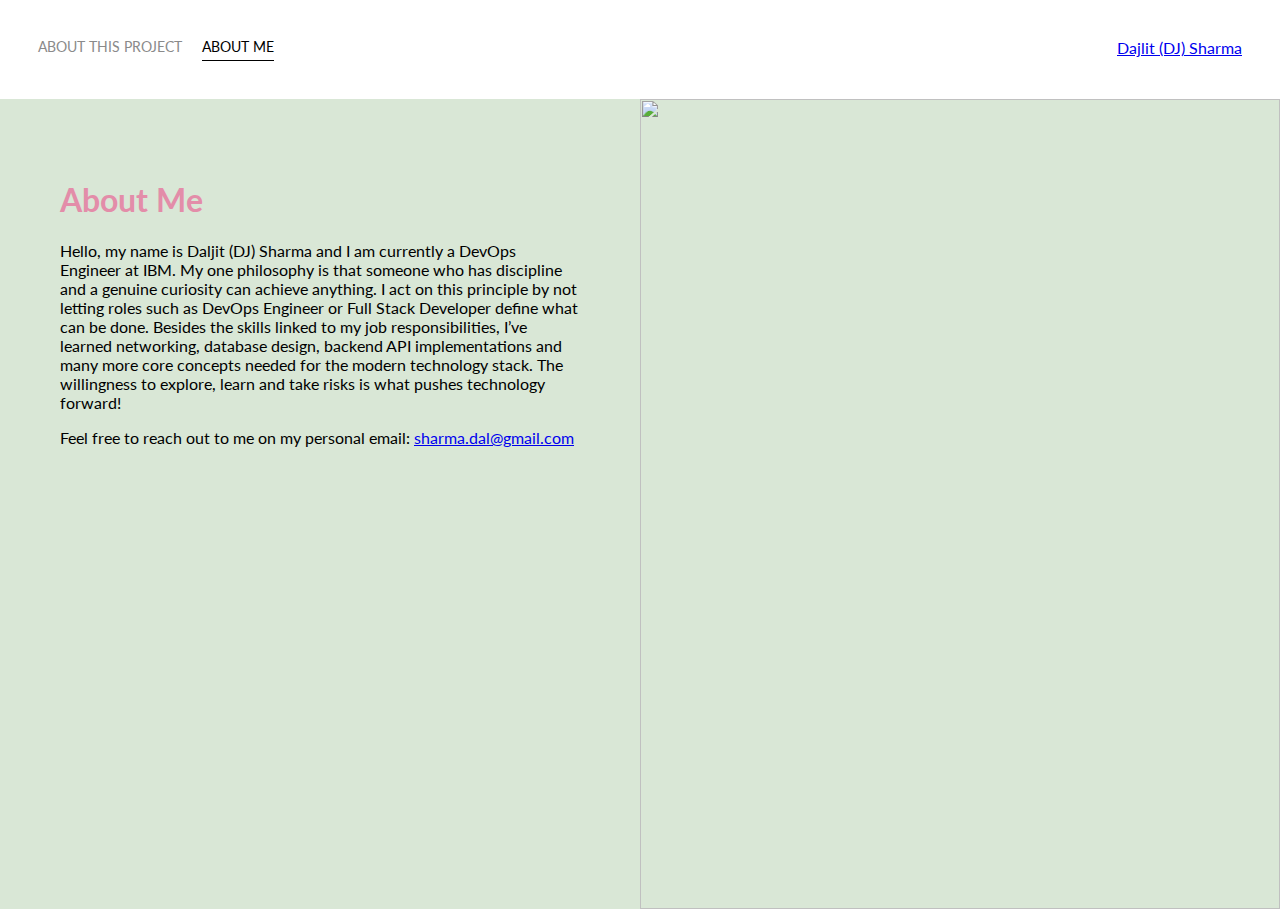
==== app/about-me.html @ 0cd8d35a "updated app" ====
<!DOCTYPE html>
<html lang='en'>

<head>
    <meta charset='UTF-8'>
    <title>Dj Personal Site</title>
    <link rel="stylesheet" href="https://cdnjs.cloudflare.com/ajax/libs/font-awesome/4.7.0/css/font-awesome.min.css">
    <link href="https://fonts.googleapis.com/css?family=Lato" rel="stylesheet">
    <link rel="stylesheet" href="style.css">
</head>

<body>
    <div class="container">
        <div class="nav-wrapper">
            <div class="left-side">
                <div class="nav-link-wrapper">
                    <a href="index.html">About this project</a>
                </div>

                <div class="nav-link-wrapper active-nav-link">
                    <a href="about-me.html">About Me</a>
                </div>
            </div>

            <div class="right-side">
                <div class="brand">
                    <a href="https://www.linkedin.com/in/daljit-dj-sharma-1363a9167/">Dajlit (DJ) Sharma</a>
                </div>
            </div>
        </div>

        <div class="content-wrapper">
            <div class="two-column-wrapper">
                <div class="profile-content-wrapper">
                    <div class="profile-content-wrapper">
                        <h1>About Me</h1>
                        <p>Hello, my name is Daljit (DJ) Sharma and I am currently a DevOps Engineer at IBM.
                            My one philosophy is that someone who has discipline and a genuine curiosity can achieve
                            anything. I act on this principle by not letting roles such as DevOps Engineer or Full Stack
                            Developer
                            define what can be done. Besides the skills linked to my job responsibilities, I’ve learned
                            networking, database design,
                            backend API implementations and many more core concepts needed for the modern technology
                            stack. The willingness to explore, learn and take risks is what pushes technology
                            forward!
                        </p>

                        <p>
                            Feel free to reach out to me on my personal email: <a href="mailto:sharma.dal@gmail.com"
                                target="_blank">sharma.dal@gmail.com </a>
                        </p>
                    </div>
                </div>

                <div class="profile-image-wrapper">
                    <img src="images/dj-pic.png" alt="">
                </div>
            </div>
        </div>
    </div>

</body>

</html>
---- app/style.css ----
body {
  font-family: "Lato", sans-serif;
  margin: 0px;
}

.container {
  display: grid;
  grid-template-columns: 1fr;
}

.nav-wrapper {
  display: flex;
  justify-content: space-between;
  padding: 38px;
}

.left-side {
  display: flex;
}

.nav-wrapper > .left-side > div {
  margin-right: 20px;
  text-transform: uppercase;
  font-size: 0.9rem;
}

.nav-link-wrapper {
  height: 22px;
  border-bottom: 1px solid transparent;
  transition: border-bottom 0.5s;
}

.active-nav-link {
  border-bottom: 1px solid black;
}

.active-nav-link a {
  color: black !important;
}

.nav-link-wrapper a {
  color: #8a8a8a;
  text-decoration: none;
  transition: color 0.5s;
}

.nav-link-wrapper:hover {
  border-bottom: 1px solid black;
}

.nav-link-wrapper a:hover {
  color: black;
}

.two-column-wrapper {
  display: grid;
  grid-template-columns: 1fr 1fr;
}

.profile-image-wrapper > img {
  height: 90vh;
  width: 100%;
}

.profile-content-wrapper {
  padding: 30px;
}

.profile-content-wrapper h1 {
  color: #e38da9;
}

.content-wrapper {
	background-color: #d9e7d6;
	height: 90vh;
	width: 100vw;
}
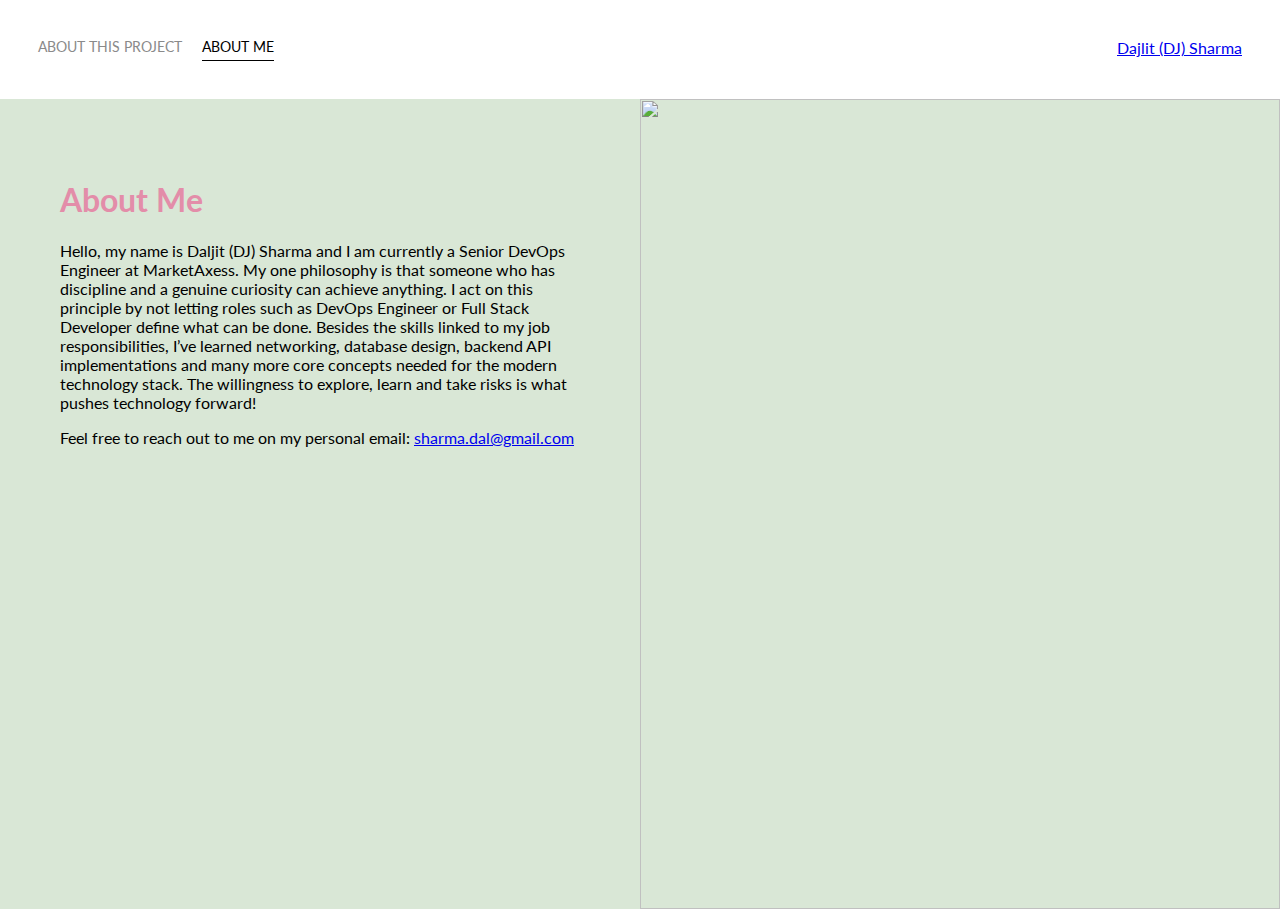
==== commit f1067093: "fixing bugs" ====
--- a/app/about-me.html
+++ b/app/about-me.html
@@ -34,7 +34,7 @@
                 <div class="profile-content-wrapper">
                     <div class="profile-content-wrapper">
                         <h1>About Me</h1>
-                        <p>Hello, my name is Daljit (DJ) Sharma and I am currently a DevOps Engineer at IBM.
+                        <p>Hello, my name is Daljit (DJ) Sharma and I am currently a Senior DevOps Engineer at MarketAxess.
                             My one philosophy is that someone who has discipline and a genuine curiosity can achieve
                             anything. I act on this principle by not letting roles such as DevOps Engineer or Full Stack
                             Developer
